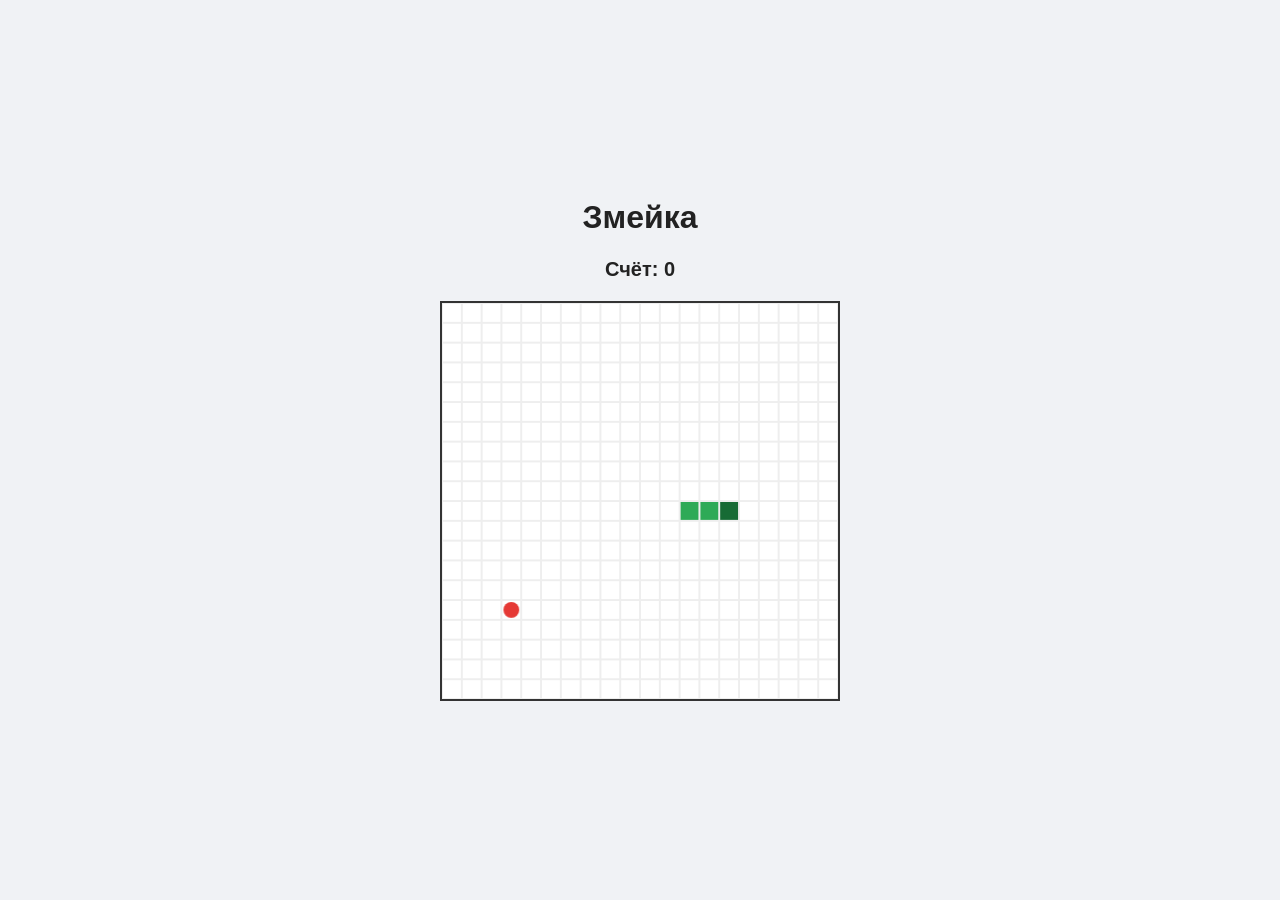
==== task6/index.html @ 5ea3d2c1 "6" ====
<!DOCTYPE html>
<html lang="ru">
<head>
    <meta charset="UTF-8">
    <meta name="viewport" content="width=device-width, initial-scale=1.0">
    <title>Змейка</title>
    <link rel="stylesheet" href="style.css">  
    <script src="model.js" defer></script>
    <script src="view.js" defer></script>
    <script src="controller.js" defer></script>
</head>
<body>
    <main class="game">
        <h1>Змейка</h1>

        <p class="score">
            Счёт: <span id="score">0</span>
        </p>

        <canvas id="gameCanvas" width="400" height="400">
            Ваш браузер не поддерживает Canvas.
        </canvas>

        <section id="gameOver" class="game-over" hidden>
            <h2>Игра окончена!</h2>
            <p>Ваш счёт: <span id="finalScore">0</span></p>
            <button id="restartButton">Начать заново</button>
        </section>
    </main>
</body>
</html>
---- task6/style.css ----
* {
    box-sizing: border-box;
}

body {
    margin: 0;
    min-height: 100vh;
    display: flex;
    justify-content: center;
    align-items: center;
    background: #f0f2f5;
    font-family: Arial, sans-serif;
    color: #222;
}

.game {
    text-align: center;
    padding: 20px;
}

h1 {
    margin-top: 0;
}

.score {
    font-size: 20px;
    font-weight: bold;
}

canvas {
    display: block;
    width: 400px;
    height: 400px;
    max-width: 100%;
    border: 2px solid #333;
    background: #fff;
}

.game-over {
    margin-top: 15px;
    padding: 15px;
    background: #fff;
    border-radius: 8px;
}

.game-over h2 {
    margin-top: 0;
    color: #d93025;
}

button {
    padding: 10px 20px;
    border: none;
    border-radius: 5px;
    background: #258744;
    color: white;
    font-size: 16px;
    cursor: pointer;
}

button:hover {
    background: #1c6934;
}

[hidden] {
    display: none !important;
}
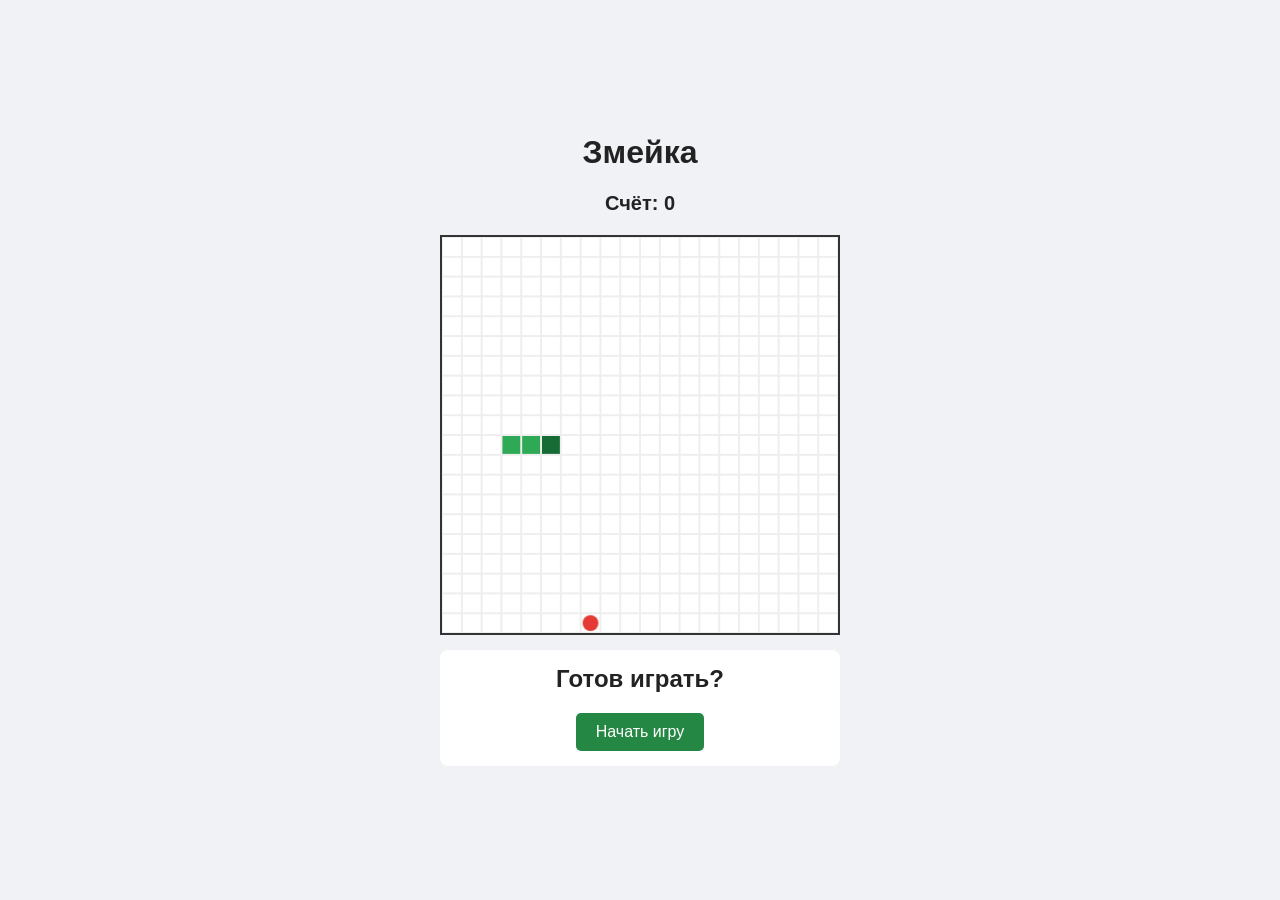
==== commit 6abc9cf2: "6" ====
--- a/task6/index.html
+++ b/task6/index.html
@@ -5,7 +5,8 @@
     <meta charset="UTF-8">
     <meta name="viewport" content="width=device-width, initial-scale=1.0">
     <title>Змейка</title>
-    <link rel="stylesheet" href="style.css">  
+    <link rel="stylesheet" href="style.css">
+
     <script src="model.js" defer></script>
     <script src="view.js" defer></script>
     <script src="controller.js" defer></script>
@@ -22,11 +23,16 @@
             Ваш браузер не поддерживает Canvas.
         </canvas>
 
-        <section id="gameOver" class="game-over" hidden>
+        <section id="startScreen" class="game-message">
+            <h2>Готов играть?</h2>
+            <button id="startButton">Начать игру</button>
+        </section>
+
+        <section id="gameOver" class="game-message" hidden>
             <h2>Игра окончена!</h2>
             <p>Ваш счёт: <span id="finalScore">0</span></p>
             <button id="restartButton">Начать заново</button>
         </section>
     </main>
 </body>
-</html>+</html>
--- a/task6/style.css
+++ b/task6/style.css
@@ -49,6 +49,21 @@
     color: #d93025;
 }
 
+.game-message {
+    margin-top: 15px;
+    padding: 15px;
+    background: #fff;
+    border-radius: 8px;
+}
+
+.game-message h2 {
+    margin-top: 0;
+}
+
+#gameOver h2 {
+    color: #d93025;
+}
+
 button {
     padding: 10px 20px;
     border: none;
